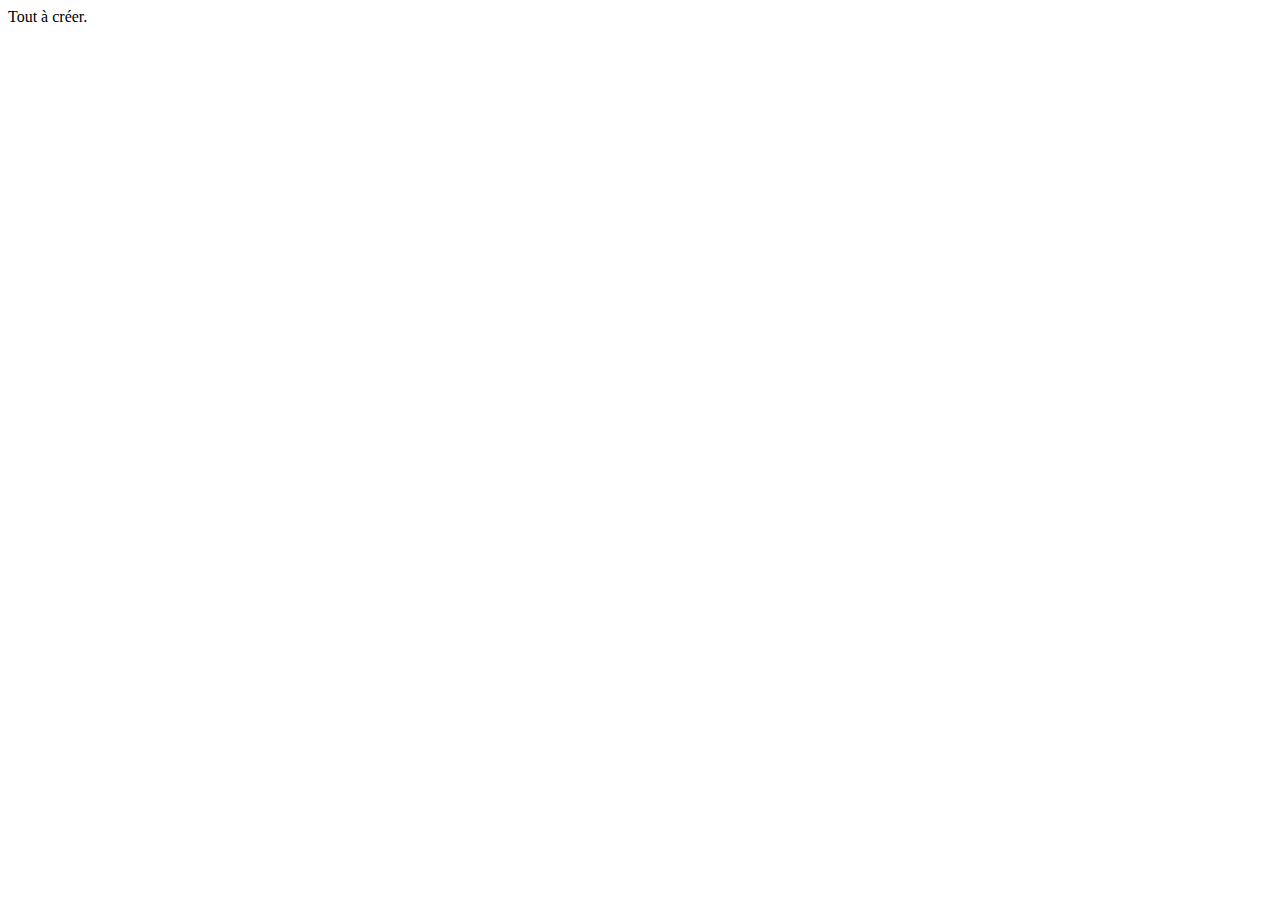
==== index.html @ 6a691c12 "first commit" ====
<!DOCTYPE html>
<html lang="en">
<head>
    <meta charset="UTF-8">
    <meta http-equiv="X-UA-Compatible" content="IE=edge">
    <meta name="viewport" content="width=device-width, initial-scale=1.0">
    <title>Momo's test</title>
    <link rel="stylesheet" href="index.css">
</head>
<body>
    Tout à créer.




    <script src="index.js"></script>
</body>
</html>
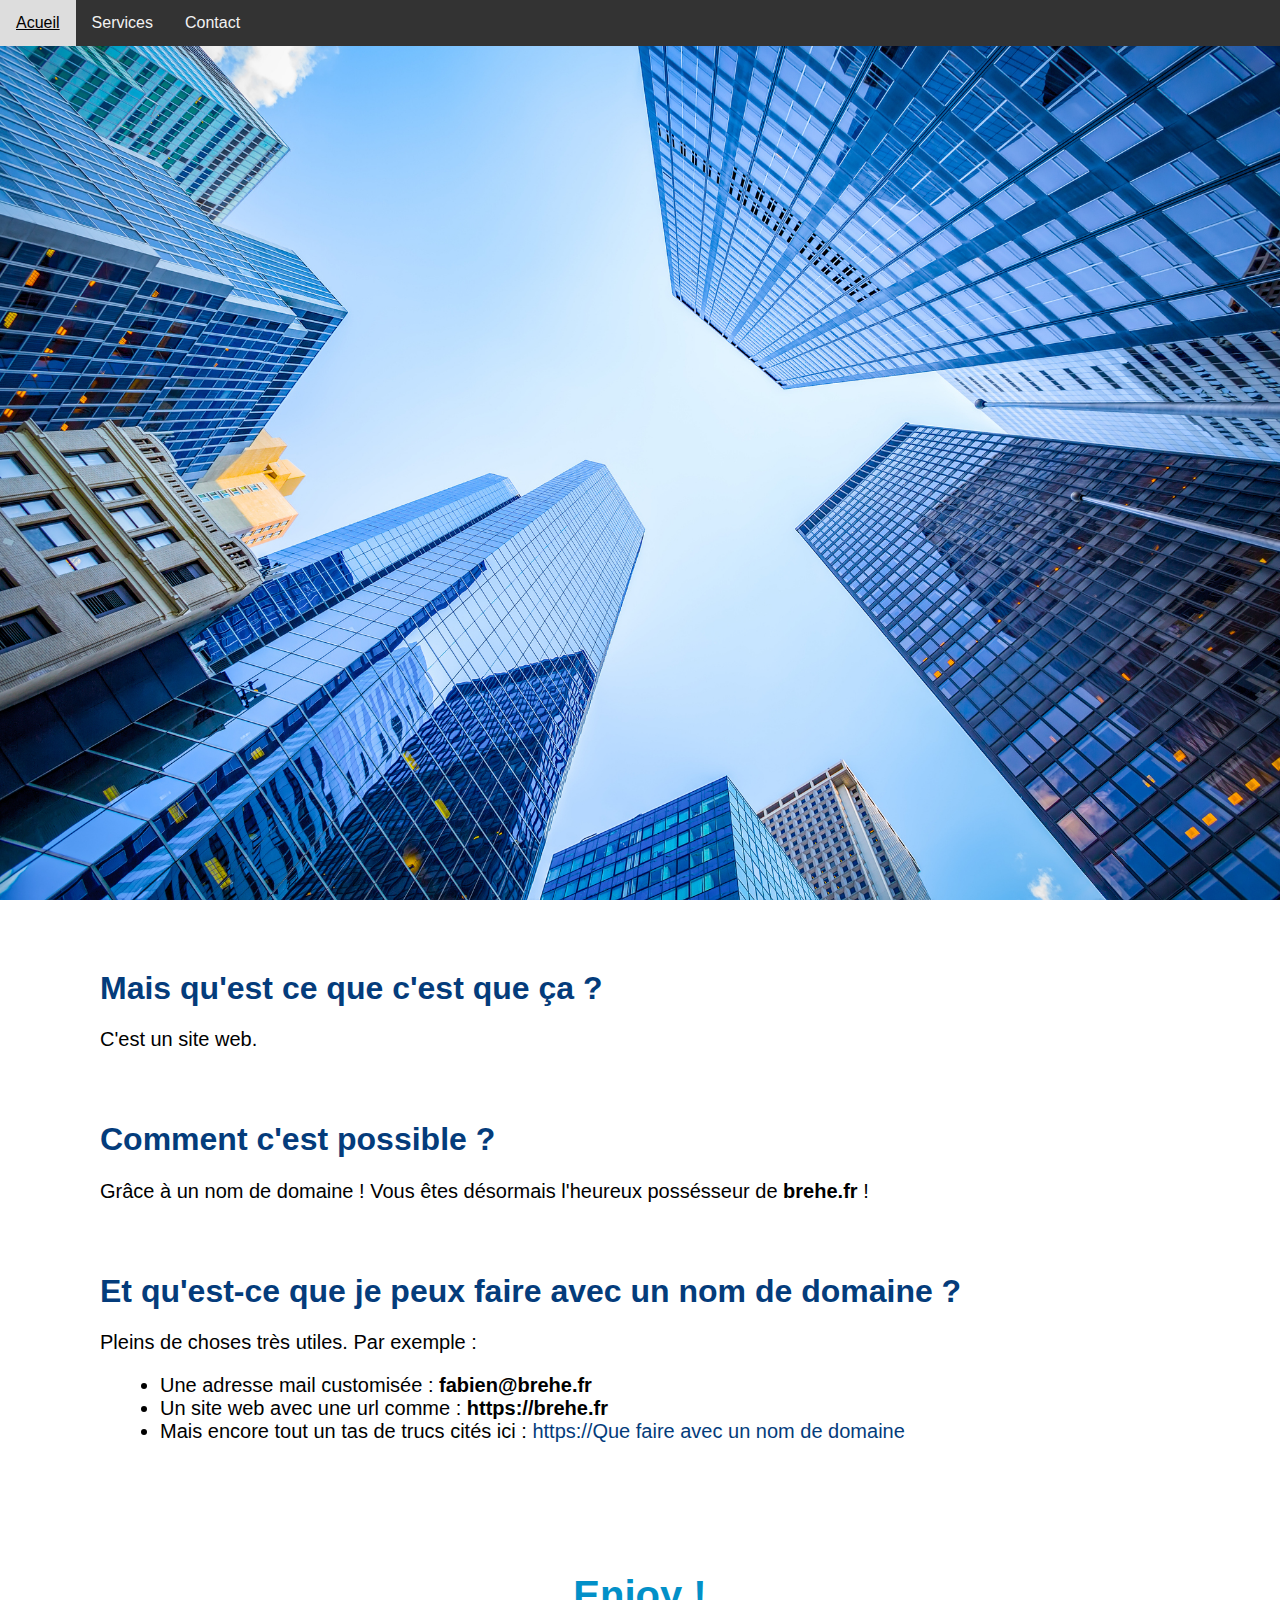
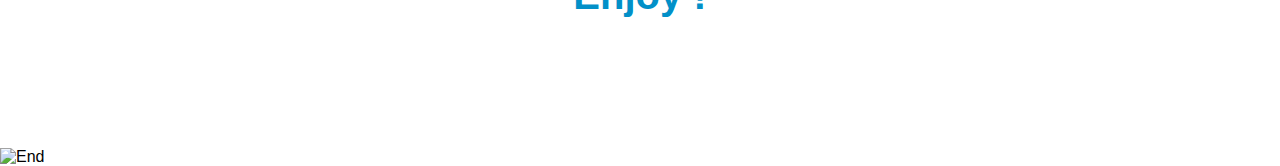
==== commit bab63e0e: "onglets" ====
--- a/index.html
+++ b/index.html
@@ -8,11 +8,30 @@
     <link rel="stylesheet" href="index.css">
 </head>
 <body>
-    Tout à créer.
-
-
-
-
-    <script src="index.js"></script>
+    <div class="navbar">
+        <a href="index.html">Acueil</a>
+        <a href="Services.html">Services</a>
+        <a href="Contact.html">Contact</a>
+      </div>
+      
+      <div class="home-header"></div>
+      <div class="main">
+        <h1>Mais qu'est ce que c'est que ça ?</h1>
+        <p>C'est un site web.</p>
+        <H1>Comment c'est possible ?</H1>
+        <p>Grâce à un nom de domaine ! Vous êtes désormais l'heureux possésseur de <b>brehe.fr</b> ! </p>
+        <h1>Et qu'est-ce que je peux faire avec un nom de domaine ?</h1>
+        <p>Pleins de choses très utiles. Par exemple :
+            <ul>
+                <li>Une adresse mail customisée : <b>fabien@brehe.fr</b></li> 
+                <li>Un site web avec une url comme : <b> https://brehe.fr</b></li>
+                <li>Mais encore tout un tas de trucs cités ici : <a href="https://news.gandi.net/fr/2021/09/que-pouvez-vous-pouvez-faire-avec-un-nom-de-domaine/"> https://Que faire avec un nom de domaine</a></li>
+            </ul>
+        </p>
+      </div>
+      <H2> </H2> 
+      <h3>Enjoy !</h3>
+      <h2></h2>
+      <img src="assets/img/banner.png" alt="End">
 </body>
 </html>--- a/index.css
+++ b/index.css
@@ -0,0 +1,116 @@
+html {
+    font-family: 'Segoe UI', Tahoma, Geneva, Verdana, sans-serif;
+    margin
+}
+
+body {
+    margin: 0;  
+}
+
+.header {
+    height: 200px;
+    text-align: center;
+    line-height: 200px;
+    background: #faf2f3;
+}
+
+.navbar {
+    overflow: hidden;
+    background-color: #333;
+    position: fixed;
+    /* Set the navbar to fixed position */
+    top: 0;
+    left : 0;   
+    width: 100%;
+}
+
+/* Links inside the navbar */
+.navbar a {
+    float: left;
+    display: block;
+    color: #f2f2f2;
+    text-align: center;
+    padding: 14px 16px;
+    text-decoration: none;
+}
+
+/* Change background on mouse-over */
+.navbar a:hover {
+    background: #ddd;
+    color: black;
+}
+
+
+
+.home-header {
+    z-index: -2;
+    height: 100vh;
+    display: flex;
+    flex-direction: column;
+    justify-content: center;
+    background: url('assets/img/buildings.jpg') no-repeat center;
+    background-size: cover;
+    margin-bottom: 3em;
+    position: relative;
+}
+
+.home-header:before {
+    content: '';
+    /* background: <ICI>; */
+    opacity: 0.8;
+    height: 100%;
+    top: 0;
+    left: 0;
+    bottom: 0;
+    right: 0;
+    position: absolute;
+}
+
+/* ===============================*/
+.main {
+    margin-top: 0px;
+    left : 0;
+}
+
+p {
+    margin-left : 100px;   
+    margin-top: 0px;
+    margin-right: 100px;
+    font-size: 20px;
+}
+
+img {
+    width: 100%;
+}
+
+h1{
+    color: #043c7b;
+    margin-left:100px;
+    margin-top: 70px;
+}
+
+ul {
+    margin-left: 120px;
+    font-size: 20px;
+}
+
+a {
+    color: #043c7b;
+    text-decoration: none;
+}
+
+a:hover {
+    text-decoration: underline;
+}
+
+h2 {
+    margin: 130px;
+}
+
+h3 {
+    color: #0290c8;
+    margin-left: 100px;
+    margin-right: 100px;
+    text-align: center;
+    font-size: 40px;
+}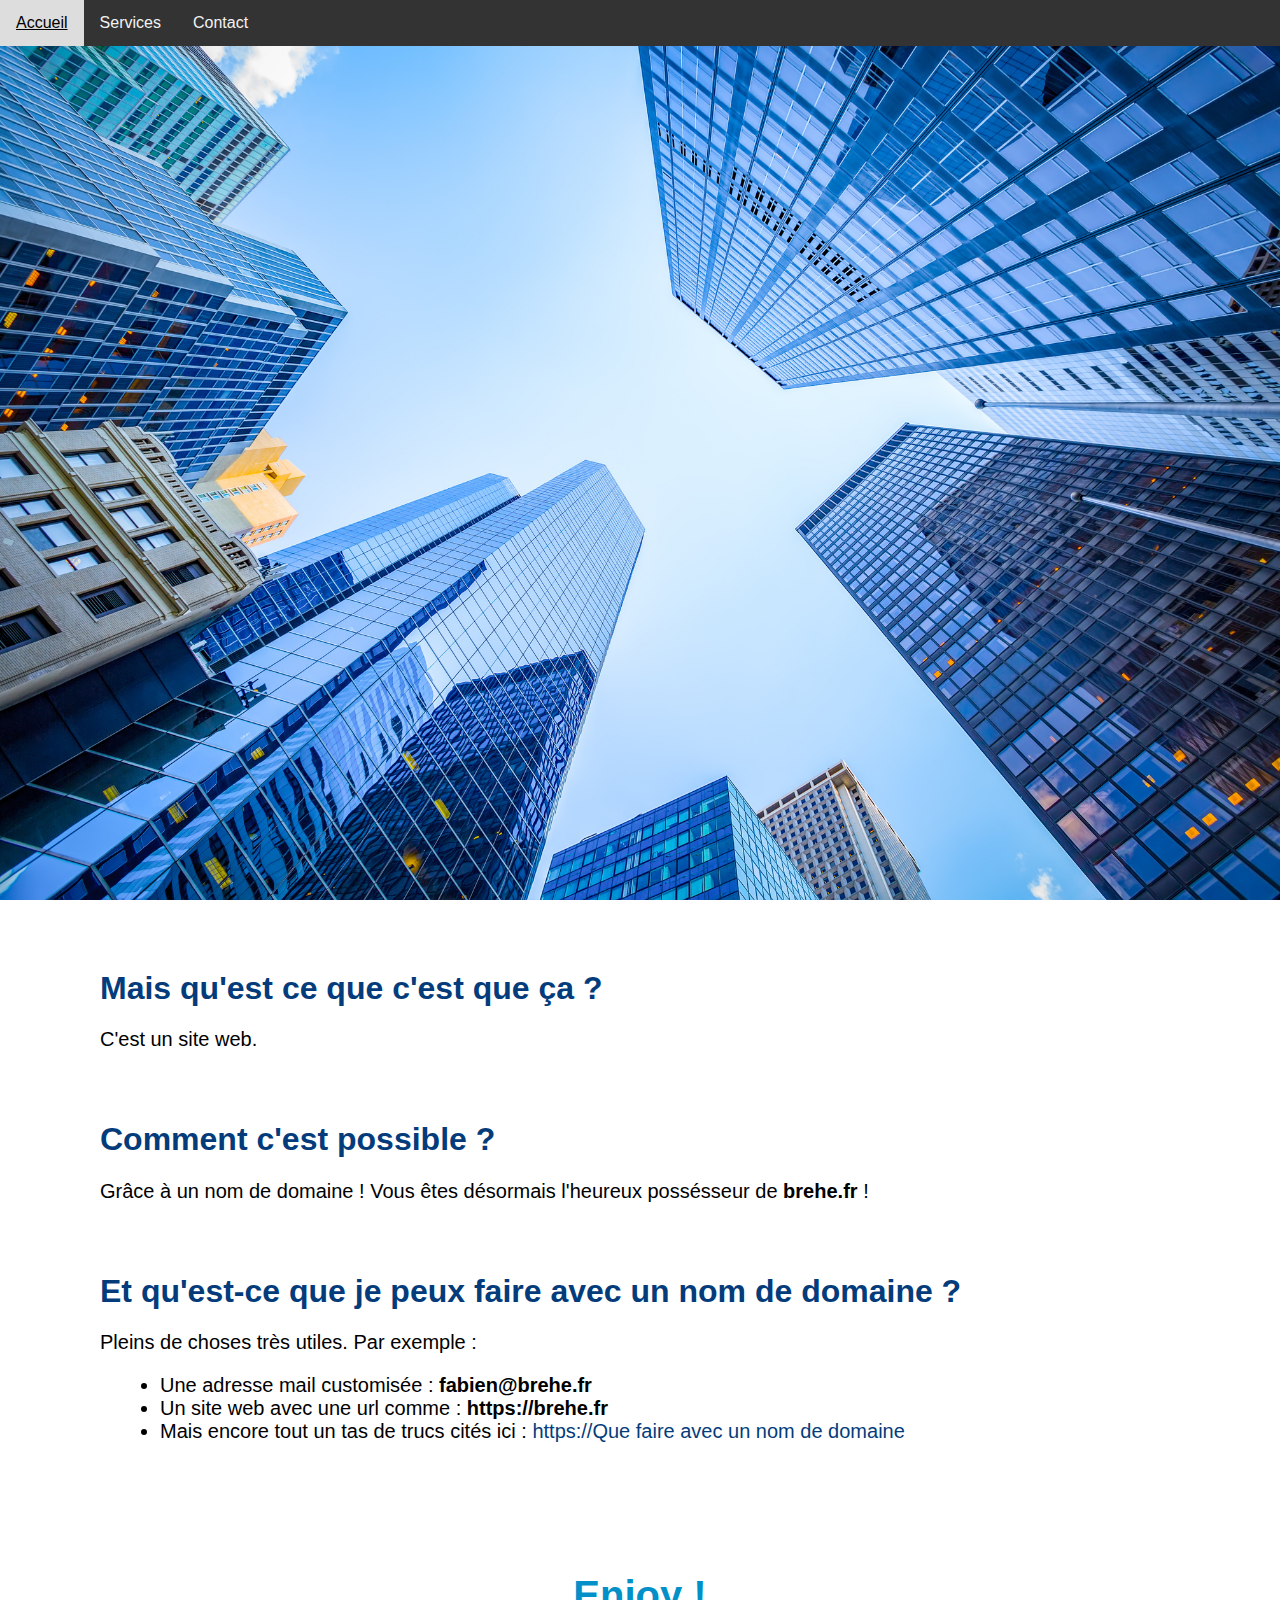
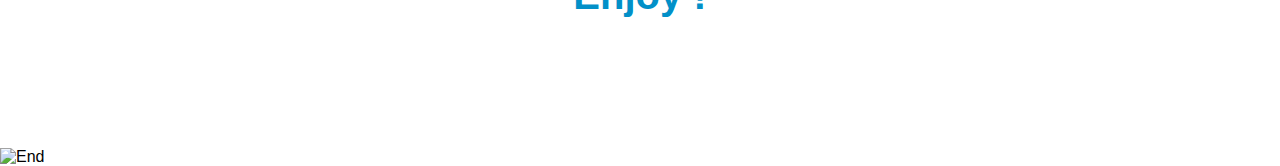
==== commit 19a4268b: "accueil corection du c" ====
--- a/index.html
+++ b/index.html
@@ -9,7 +9,7 @@
 </head>
 <body>
     <div class="navbar">
-        <a href="index.html">Acueil</a>
+        <a href="index.html">Accueil</a>
         <a href="Services.html">Services</a>
         <a href="Contact.html">Contact</a>
       </div>
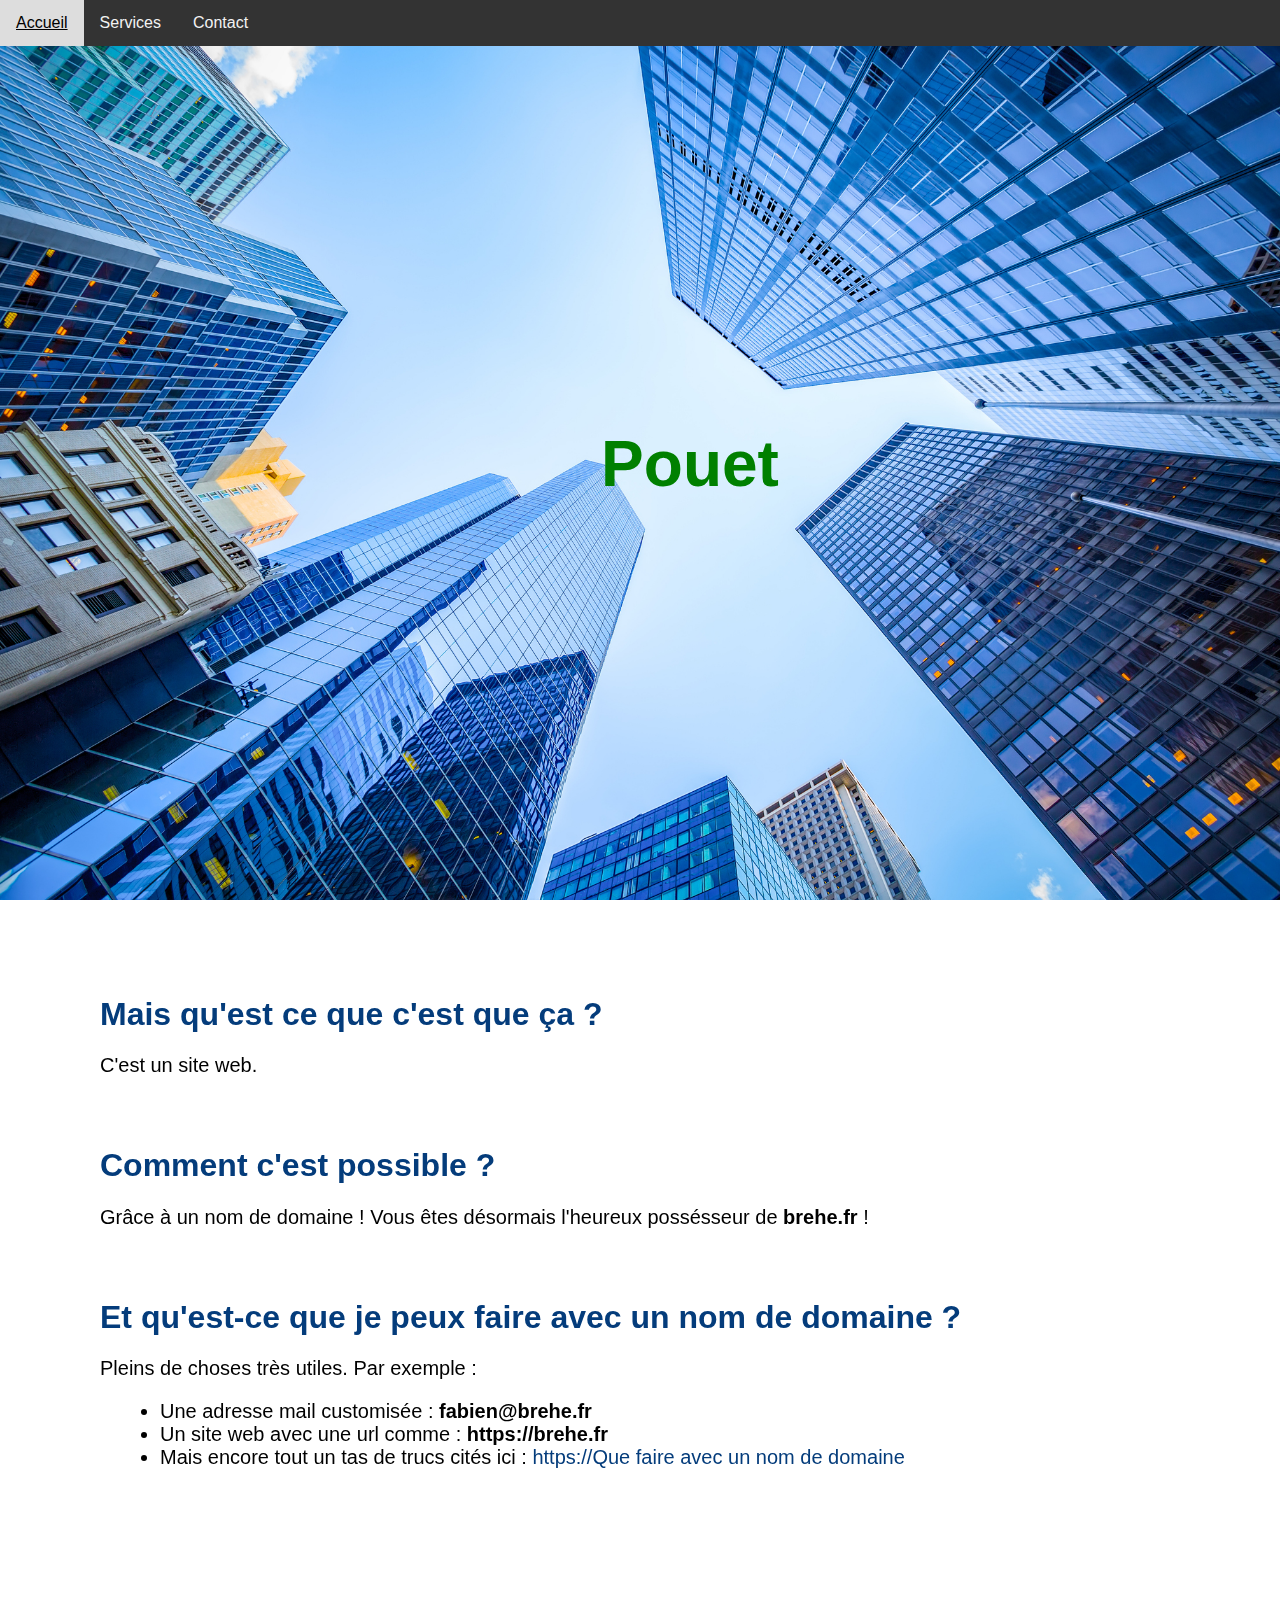
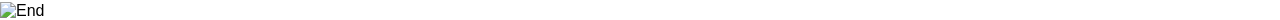
==== commit 9192caa2: "parallax" ====
--- a/index.html
+++ b/index.html
@@ -14,7 +14,9 @@
         <a href="Contact.html">Contact</a>
       </div>
       
-      <div class="home-header"></div>
+      <div class="home-header rellax" data-rellax-speed="-1.5">
+        <h1 class="rellax" data-rellax-speed="3">Pouet</h1>
+      </div>
       <div class="main">
         <h1>Mais qu'est ce que c'est que ça ?</h1>
         <p>C'est un site web.</p>
@@ -30,8 +32,13 @@
         </p>
       </div>
       <H2> </H2> 
-      <h3>Enjoy !</h3>
-      <h2></h2>
-      <img src="assets/img/banner.png" alt="End">
+      <img class="footer" src="assets/img/banner.png" alt="End">
+
+      <script src="assets/js/rellax.min.js"></script>
+
+      <script>
+        // Accepts any class name
+        var rellax = new Rellax('.rellax');
+      </script>
 </body>
 </html>--- a/index.css
+++ b/index.css
@@ -1,6 +1,5 @@
 html {
     font-family: 'Segoe UI', Tahoma, Geneva, Verdana, sans-serif;
-    margin
 }
 
 body {
@@ -52,6 +51,9 @@
     background-size: cover;
     margin-bottom: 3em;
     position: relative;
+    
+    
+    font-size: xx-large;
 }
 
 .home-header:before {
@@ -64,6 +66,12 @@
     bottom: 0;
     right: 0;
     position: absolute;
+}
+
+.home-header > h1 {
+    text-align: center;
+    color: green;
+
 }
 
 /* ===============================*/
@@ -113,4 +121,8 @@
     margin-right: 100px;
     text-align: center;
     font-size: 40px;
-}+}
+.footer {
+    position: relative;
+    bottom: -3px;
+}
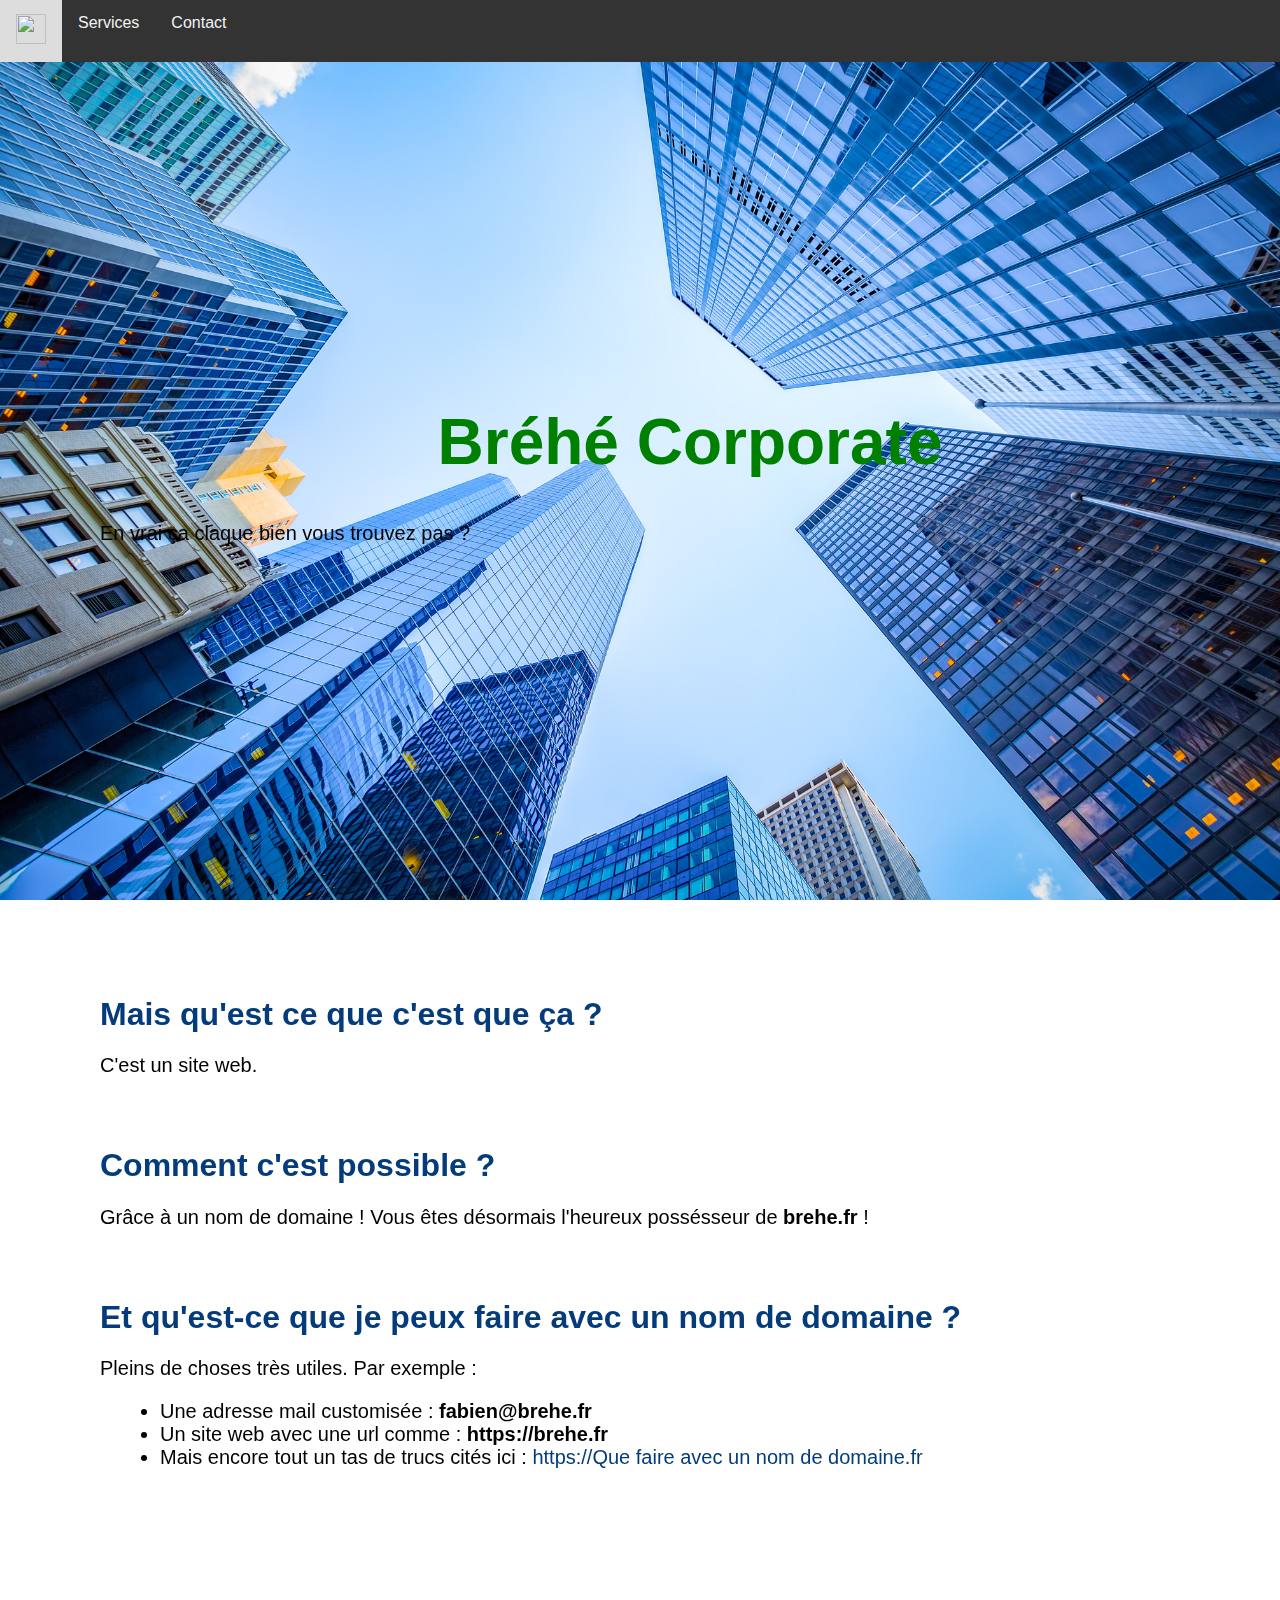
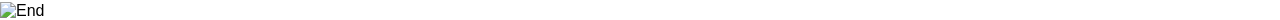
==== commit b0d2e569: "url" ====
--- a/index.html
+++ b/index.html
@@ -4,18 +4,20 @@
     <meta charset="UTF-8">
     <meta http-equiv="X-UA-Compatible" content="IE=edge">
     <meta name="viewport" content="width=device-width, initial-scale=1.0">
-    <title>Momo's test</title>
+    <title>Bréhé Corporate</title>
     <link rel="stylesheet" href="index.css">
+    <link rel="icon" href="favicon.ico" />
 </head>
 <body>
     <div class="navbar">
-        <a href="index.html">Accueil</a>
+        <a href="index.html" alt="index"><img src="assets/img/home.svg" width="30" height="30"></a>
         <a href="Services.html">Services</a>
         <a href="Contact.html">Contact</a>
       </div>
       
       <div class="home-header rellax" data-rellax-speed="-1.5">
-        <h1 class="rellax" data-rellax-speed="3">Pouet</h1>
+        <h1 class="rellax" data-rellax-speed="3">Bréhé Corporate</h1>
+        <p class="rellax" data-rellax-speed="3">En vrai ça claque bien vous trouvez pas ?</p>
       </div>
       <div class="main">
         <h1>Mais qu'est ce que c'est que ça ?</h1>
@@ -27,7 +29,7 @@
             <ul>
                 <li>Une adresse mail customisée : <b>fabien@brehe.fr</b></li> 
                 <li>Un site web avec une url comme : <b> https://brehe.fr</b></li>
-                <li>Mais encore tout un tas de trucs cités ici : <a href="https://news.gandi.net/fr/2021/09/que-pouvez-vous-pouvez-faire-avec-un-nom-de-domaine/"> https://Que faire avec un nom de domaine</a></li>
+                <li>Mais encore tout un tas de trucs cités ici : <a href="https://news.gandi.net/fr/2021/09/que-pouvez-vous-pouvez-faire-avec-un-nom-de-domaine/"> https://Que faire avec un nom de domaine.fr</a></li>
             </ul>
         </p>
       </div>
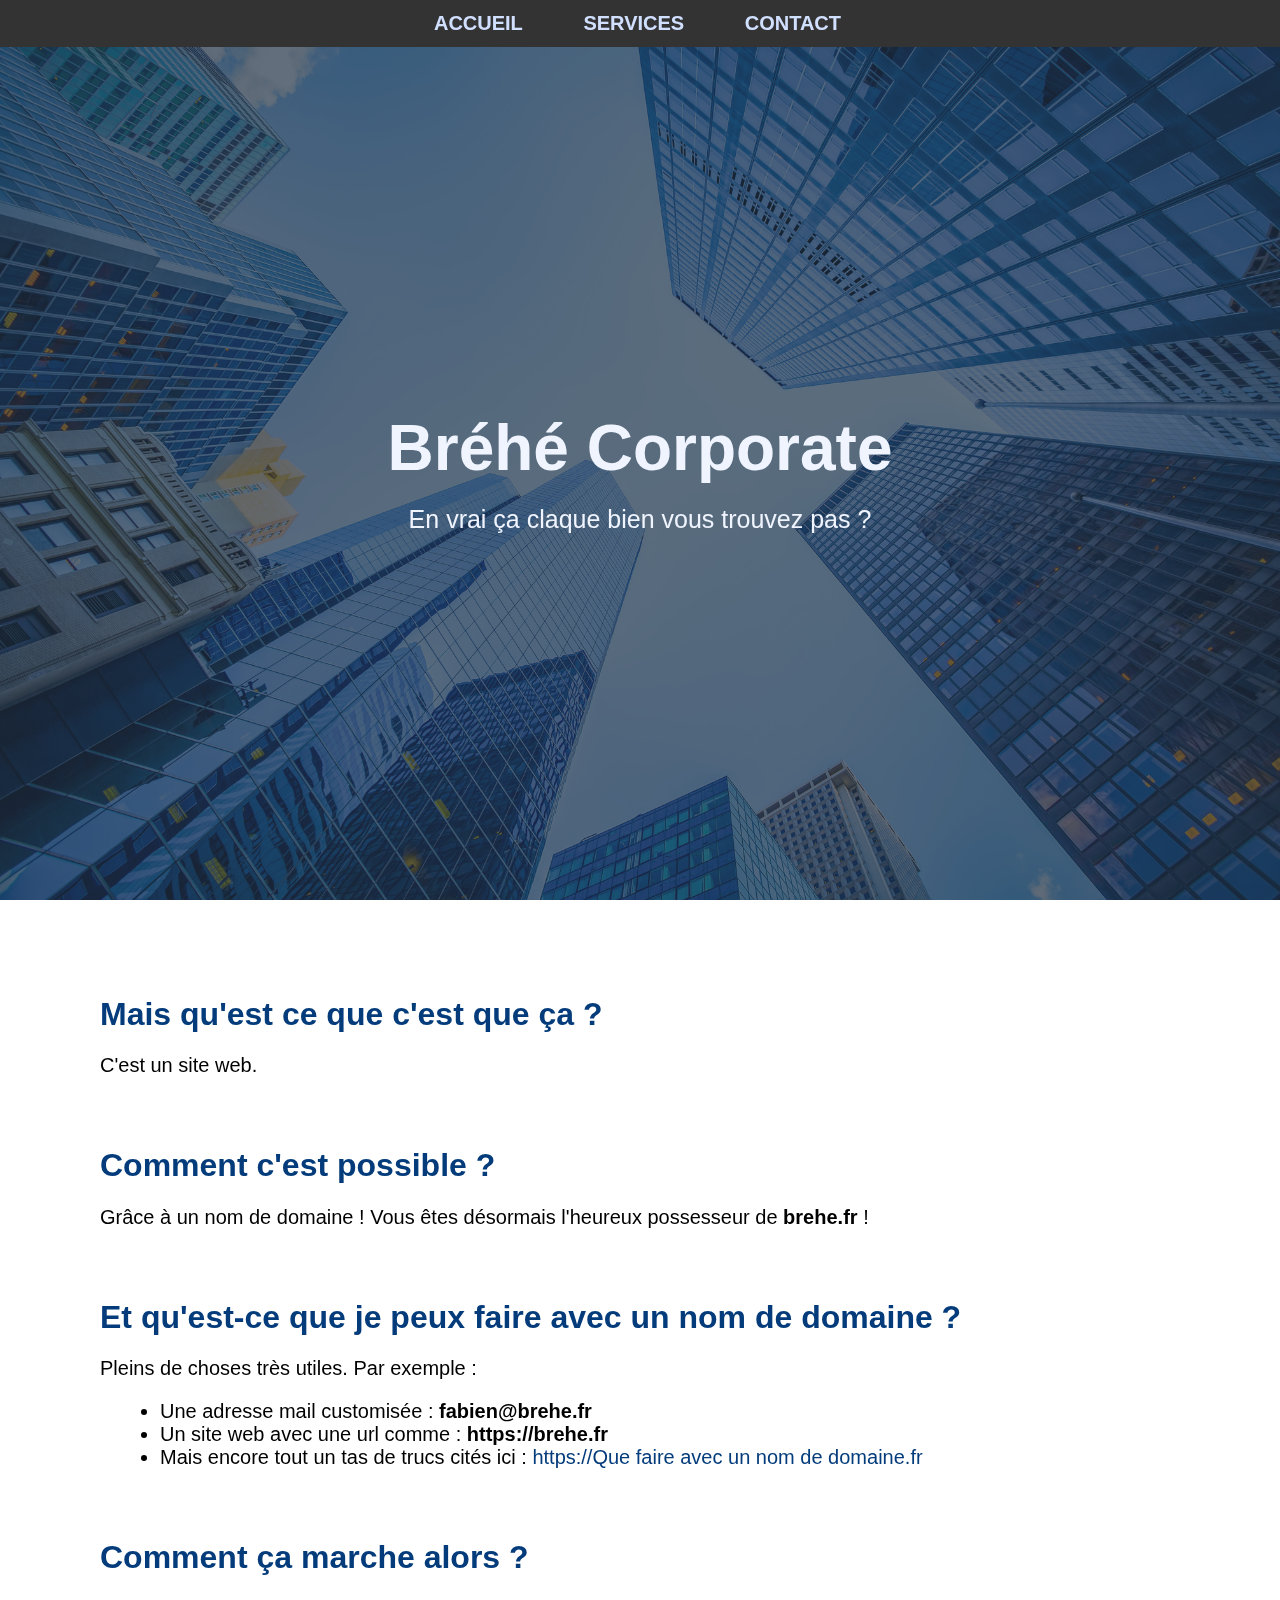
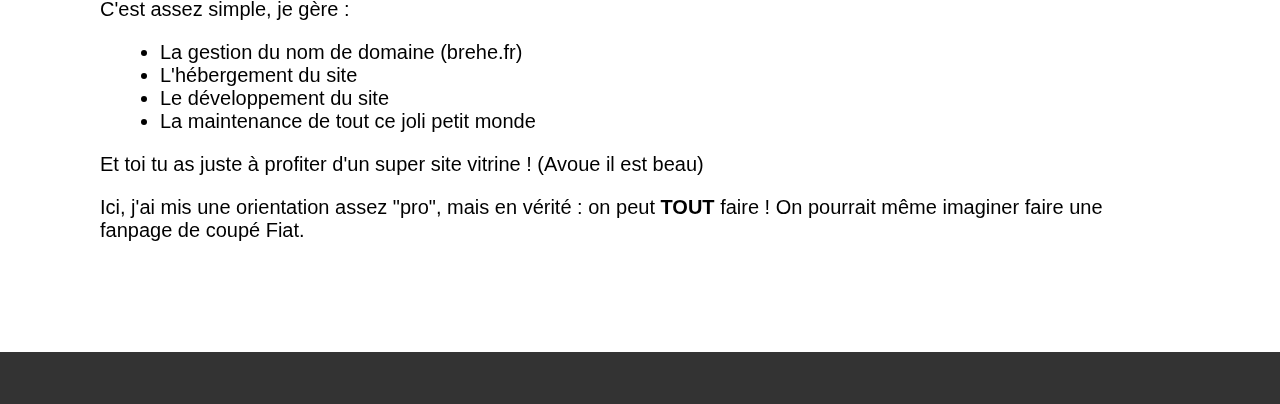
==== commit c71a8d79: "changement de navbar + changements image" ====
--- a/index.html
+++ b/index.html
@@ -9,12 +9,13 @@
     <link rel="icon" href="favicon.ico" />
 </head>
 <body>
-    <div class="navbar">
-        <a href="index.html" alt="index"><img src="assets/img/home.svg" width="30" height="30"></a>
-        <a href="Services.html">Services</a>
-        <a href="Contact.html">Contact</a>
-      </div>
-      
+      <nav class="stroke">
+        <ul>
+          <li><a href="/">Accueil</a></li>
+          <li><a href="Services.html">Services</a></li>
+          <li><a href="Contact.html">Contact</a></li>
+        </ul>
+      </nav>
       <div class="home-header rellax" data-rellax-speed="-1.5">
         <h1 class="rellax" data-rellax-speed="3">Bréhé Corporate</h1>
         <p class="rellax" data-rellax-speed="3">En vrai ça claque bien vous trouvez pas ?</p>
@@ -23,7 +24,7 @@
         <h1>Mais qu'est ce que c'est que ça ?</h1>
         <p>C'est un site web.</p>
         <H1>Comment c'est possible ?</H1>
-        <p>Grâce à un nom de domaine ! Vous êtes désormais l'heureux possésseur de <b>brehe.fr</b> ! </p>
+        <p>Grâce à un nom de domaine ! Vous êtes désormais l'heureux possesseur de <b>brehe.fr</b> ! </p>
         <h1>Et qu'est-ce que je peux faire avec un nom de domaine ?</h1>
         <p>Pleins de choses très utiles. Par exemple :
             <ul>
@@ -32,9 +33,20 @@
                 <li>Mais encore tout un tas de trucs cités ici : <a href="https://news.gandi.net/fr/2021/09/que-pouvez-vous-pouvez-faire-avec-un-nom-de-domaine/"> https://Que faire avec un nom de domaine.fr</a></li>
             </ul>
         </p>
+        <h1>Comment ça marche alors ?</h1>
+        <p>C'est assez simple, je gère : 
+          <ul>
+            <li>La gestion du nom de domaine (brehe.fr)</li>
+            <li>L'hébergement du site</li>
+            <li>Le développement du site</li>
+            <li>La maintenance de tout ce joli petit monde</li>
+          </ul>
+        </p>
+        <p>Et toi tu as juste à profiter d'un super site vitrine ! (Avoue il est beau)</p>
+        <p>Ici, j'ai mis une orientation assez "pro", mais en vérité : on peut <b>TOUT</b> faire ! On pourrait même imaginer faire une fanpage de coupé Fiat.</p>
       </div>
       <H2> </H2> 
-      <img class="footer" src="assets/img/banner.png" alt="End">
+      <img class="footer" src="assets/img/banner_2.png" alt="End">
 
       <script src="assets/js/rellax.min.js"></script>
 
--- a/index.css
+++ b/index.css
@@ -1,128 +1,274 @@
 html {
-    font-family: 'Segoe UI', Tahoma, Geneva, Verdana, sans-serif;
-}
-
-body {
-    margin: 0;  
-}
-
-.header {
+    font-family: "Segoe UI", Tahoma, Geneva, Verdana, sans-serif;
+  }
+  
+  body {
+    margin: 0;
+  }
+  
+  .header {
     height: 200px;
     text-align: center;
     line-height: 200px;
     background: #faf2f3;
-}
-
-.navbar {
-    overflow: hidden;
-    background-color: #333;
-    position: fixed;
-    /* Set the navbar to fixed position */
-    top: 0;
-    left : 0;   
-    width: 100%;
-}
-
-/* Links inside the navbar */
-.navbar a {
-    float: left;
-    display: block;
-    color: #f2f2f2;
-    text-align: center;
-    padding: 14px 16px;
-    text-decoration: none;
-}
-
-/* Change background on mouse-over */
-.navbar a:hover {
-    background: #ddd;
-    color: black;
-}
-
-
-
-.home-header {
+  }
+  
+  .home-header {
     z-index: -2;
     height: 100vh;
     display: flex;
     flex-direction: column;
     justify-content: center;
-    background: url('assets/img/buildings.jpg') no-repeat center;
+    background: url("assets/img/buildings.jpg") no-repeat center;
     background-size: cover;
     margin-bottom: 3em;
     position: relative;
-    
-    
+  
     font-size: xx-large;
-}
-
-.home-header:before {
-    content: '';
+  }
+  
+  .home-header:before {
+    content: "";
     /* background: <ICI>; */
-    opacity: 0.8;
+    opacity: 0.7;
+    background-color: #223346;
     height: 100%;
     top: 0;
     left: 0;
     bottom: 0;
     right: 0;
     position: absolute;
-}
-
-.home-header > h1 {
-    text-align: center;
-    color: green;
-
-}
-
-/* ===============================*/
-.main {
+  }
+  
+  .home-header > h1 {
+    text-align: center;
+    color: rgb(239, 244, 254);
+    margin-left: 0px;
+    margin-bottom: 0px;
+  }
+  .home-header > p {
+    text-align: center;
+    color: rgb(239, 244, 254);
+    font-size: 25px;
+    margin-top: 20px;
+  }
+  
+  .home-header-contact {
+    z-index: -2;
+    height: 100vh;
+    display: flex;
+    flex-direction: column;
+    justify-content: center;
+    background: url("assets/img/accord.jpg") no-repeat center;
+    background-size: cover;
+    margin-bottom: 3em;
+    position: relative;
+  
+    font-size: xx-large;
+  }
+  
+  .home-header-contact:before {
+    content: "";
+    /* background: <ICI>; */
+    opacity: 0.7;
+    background-color: #223346;
+    height: 100%;
+    top: 0;
+    left: 0;
+    bottom: 0;
+    right: 0;
+    position: absolute;
+  }
+  
+  .home-header-contact > h1 {
+    text-align: center;
+    color: rgb(239, 244, 254);
+    margin-left: 0px;
+    margin-bottom: 0px;
+  }
+  .home-header-contact > p {
+    text-align: center;
+    color: rgb(239, 244, 254);
+    font-size: 25px;
+    margin-top: 20px;
+  }
+  
+  .home-header-services {
+    z-index: -2;
+    height: 100vh;
+    display: flex;
+    flex-direction: column;
+    justify-content: center;
+    background: url("assets/img/datacenter.jpg") no-repeat center;
+    background-size: cover;
+    margin-bottom: 3em;
+    position: relative;
+  
+    font-size: xx-large;
+  }
+  
+  .home-header-services:before {
+    content: "";
+    /* background: <ICI>; */
+    opacity: 0.7;
+    background-color: #223346;
+    height: 100%;
+    top: 0;
+    left: 0;
+    bottom: 0;
+    right: 0;
+    position: absolute;
+  }
+  
+  .home-header-services > h1 {
+    text-align: center;
+    color: rgb(239, 244, 254);
+    margin-left: 0px;
+    margin-bottom: 0px;
+  }
+  .home-header-services > p {
+    text-align: center;
+    color: rgb(239, 244, 254);
+    font-size: 25px;
+    margin-top: 20px;
+  }
+  
+  /* ===============================*/
+  .main {
     margin-top: 0px;
-    left : 0;
-}
-
-p {
-    margin-left : 100px;   
+    left: 0;
+  }
+  
+  p {
+    margin-left: 100px;
     margin-top: 0px;
     margin-right: 100px;
     font-size: 20px;
-}
-
-img {
-    width: 100%;
-}
-
-h1{
+  }
+  
+  img {
+    width: 100%;
+  }
+  
+  h1 {
     color: #043c7b;
-    margin-left:100px;
+    margin-left: 100px;
     margin-top: 70px;
-}
-
-ul {
+  }
+  
+  ul {
     margin-left: 120px;
     font-size: 20px;
-}
-
-a {
+  }
+  
+  a {
     color: #043c7b;
     text-decoration: none;
-}
-
-a:hover {
+  }
+  
+  a:hover {
     text-decoration: underline;
-}
-
-h2 {
-    margin: 130px;
-}
-
-h3 {
+  }
+  
+  h2 {
+    margin: 100px;
+  }
+  
+  h3 {
     color: #0290c8;
     margin-left: 100px;
     margin-right: 100px;
     text-align: center;
     font-size: 40px;
-}
-.footer {
-    position: relative;
-    bottom: -3px;
-}
+  }
+  .footer {
+    position: relative;
+    bottom: -10px;
+    width: 100%;
+  }
+  
+  /* NAVIGATION */
+  nav {
+    width: 100%;
+    margin: 0 auto;
+    background: #333;
+    padding: 10px 0;
+    position: fixed;
+  }
+  nav ul {
+    list-style: none;
+    text-align: center;
+    padding: 0px;
+    margin: 0px;
+  }
+  nav ul li {
+    display: inline-block;
+  }
+  
+  nav ul li a {
+    display: block;
+    font-size: 20px;
+    padding-left: 15px;
+    padding-right: 20px;
+    padding-top: 2px;
+    padding-bottom: 2px;
+    text-decoration: none;
+    color: #d2e0ff;
+    font-weight: 600;
+    text-transform: uppercase;
+    margin: 0 10px;
+  }
+  nav ul li a,
+  nav ul li a:after,
+  nav ul li a:before {
+    transition: all 0.5s;
+  }
+  nav ul li a:hover {
+    color: white;
+    text-decoration: none;
+  }
+  
+  /* stroke */
+  nav.stroke ul li a,
+  nav.fill ul li a {
+    position: relative;
+  }
+  nav.stroke ul li a:after,
+  nav.fill ul li a:after {
+    position: absolute;
+    bottom: 0;
+    left: 0;
+    right: 0;
+    margin: auto;
+    width: 0%;
+    content: ".";
+    color: transparent;
+    background: white;
+    height: 1px;
+  }
+  nav.stroke ul li a:hover:after {
+    width: 100%;
+  }
+  
+  nav.fill ul li a {
+    transition: all 2s;
+  }
+  
+  nav.fill ul li a:after {
+    text-align: left;
+    content: ".";
+    margin: 0;
+    opacity: 0;
+  }
+  nav.fill ul li a:hover {
+    color: #333;
+    z-index: 1;
+  }
+  nav.fill ul li a:hover:after {
+    z-index: -10;
+    animation: fill 1s forwards;
+    -webkit-animation: fill 1s forwards;
+    -moz-animation: fill 1s forwards;
+    opacity: 1;
+  }
+  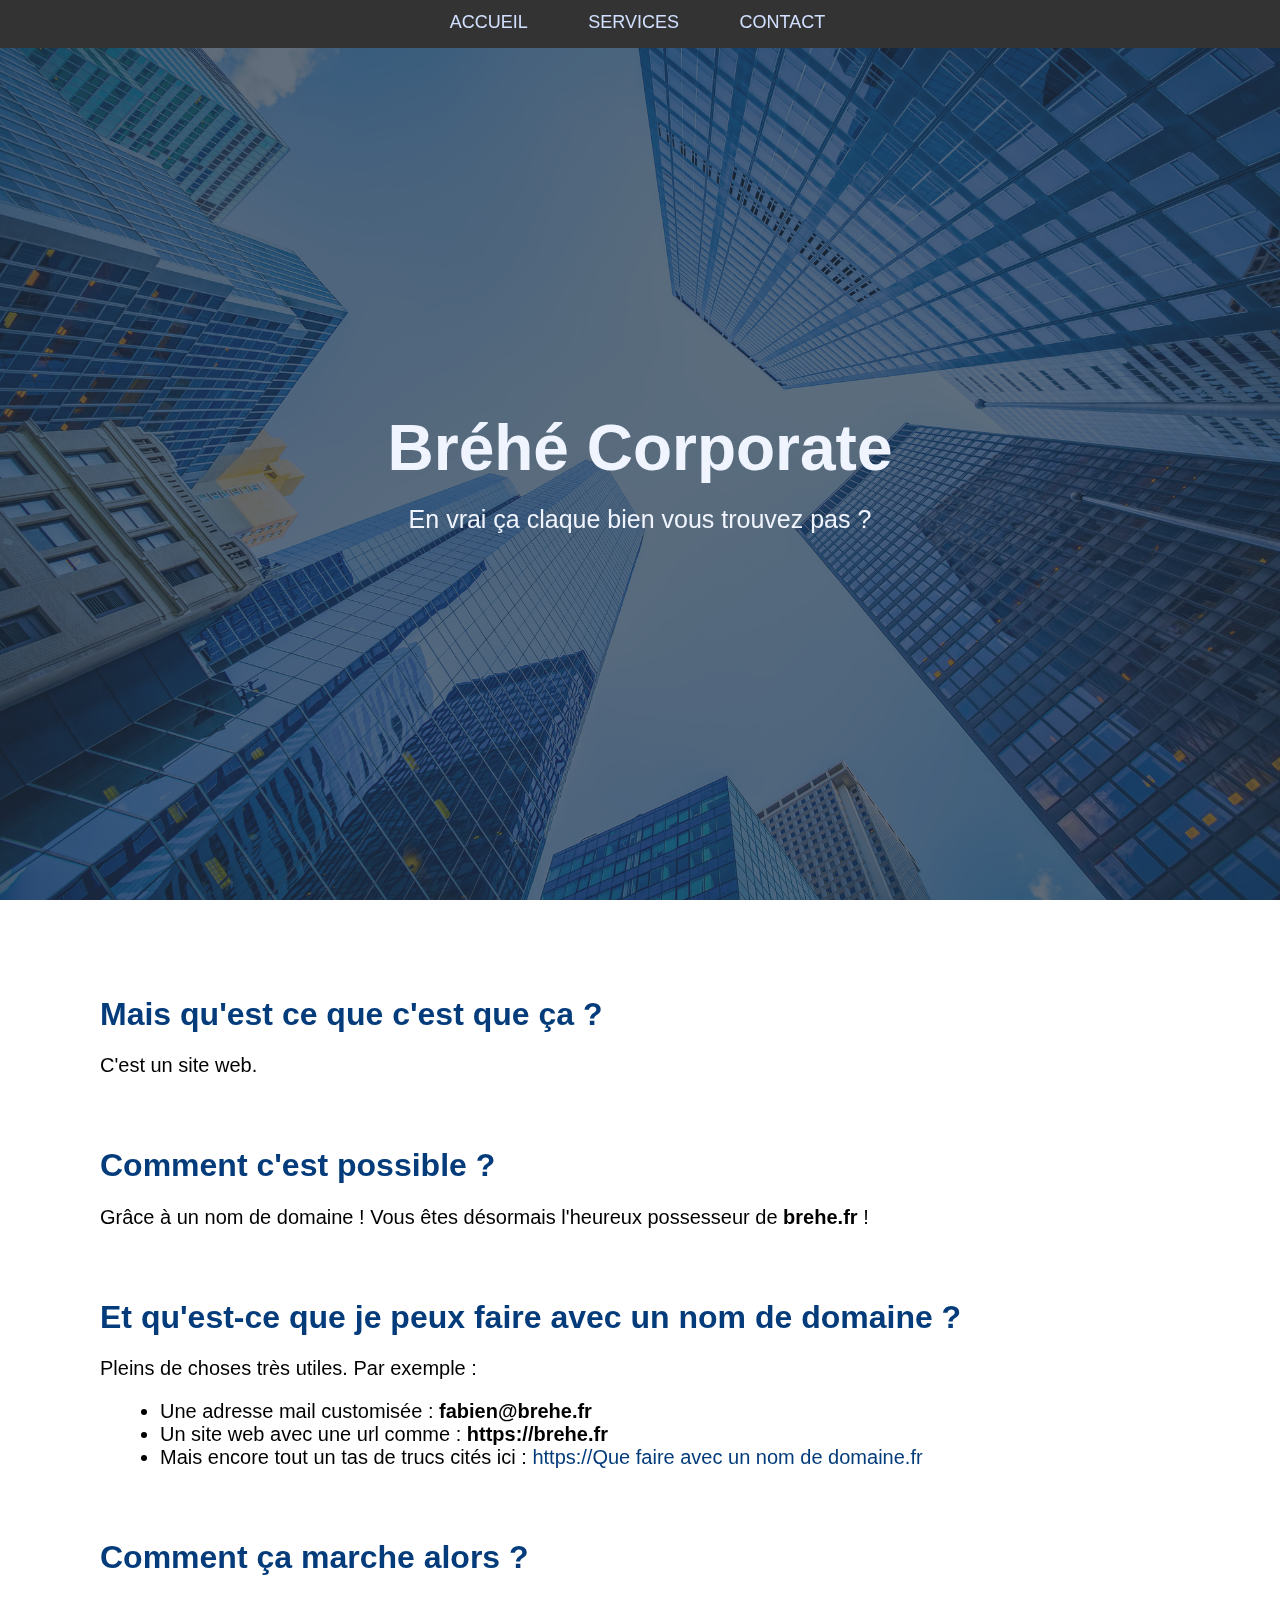
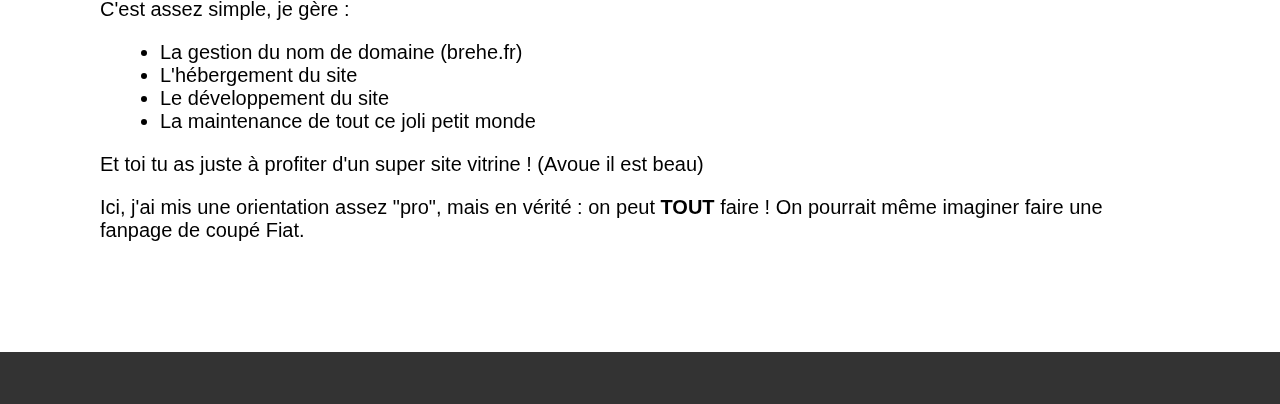
==== commit e9bb7e0c: "fix: add a new line" ====
--- a/index.html
+++ b/index.html
@@ -8,6 +8,7 @@
     <link rel="stylesheet" href="index.css">
     <link rel="icon" href="favicon.ico" />
 </head>
+
 <body>
       <nav class="stroke">
         <ul>
--- a/index.css
+++ b/index.css
@@ -203,18 +203,19 @@
   }
   nav ul li {
     display: inline-block;
+    margin: 0px;
   }
   
   nav ul li a {
     display: block;
-    font-size: 20px;
+    font-size: 18px;
     padding-left: 15px;
     padding-right: 20px;
     padding-top: 2px;
-    padding-bottom: 2px;
+    padding-bottom: 5px;
     text-decoration: none;
     color: #d2e0ff;
-    font-weight: 600;
+    font-weight: 300;
     text-transform: uppercase;
     margin: 0 10px;
   }
